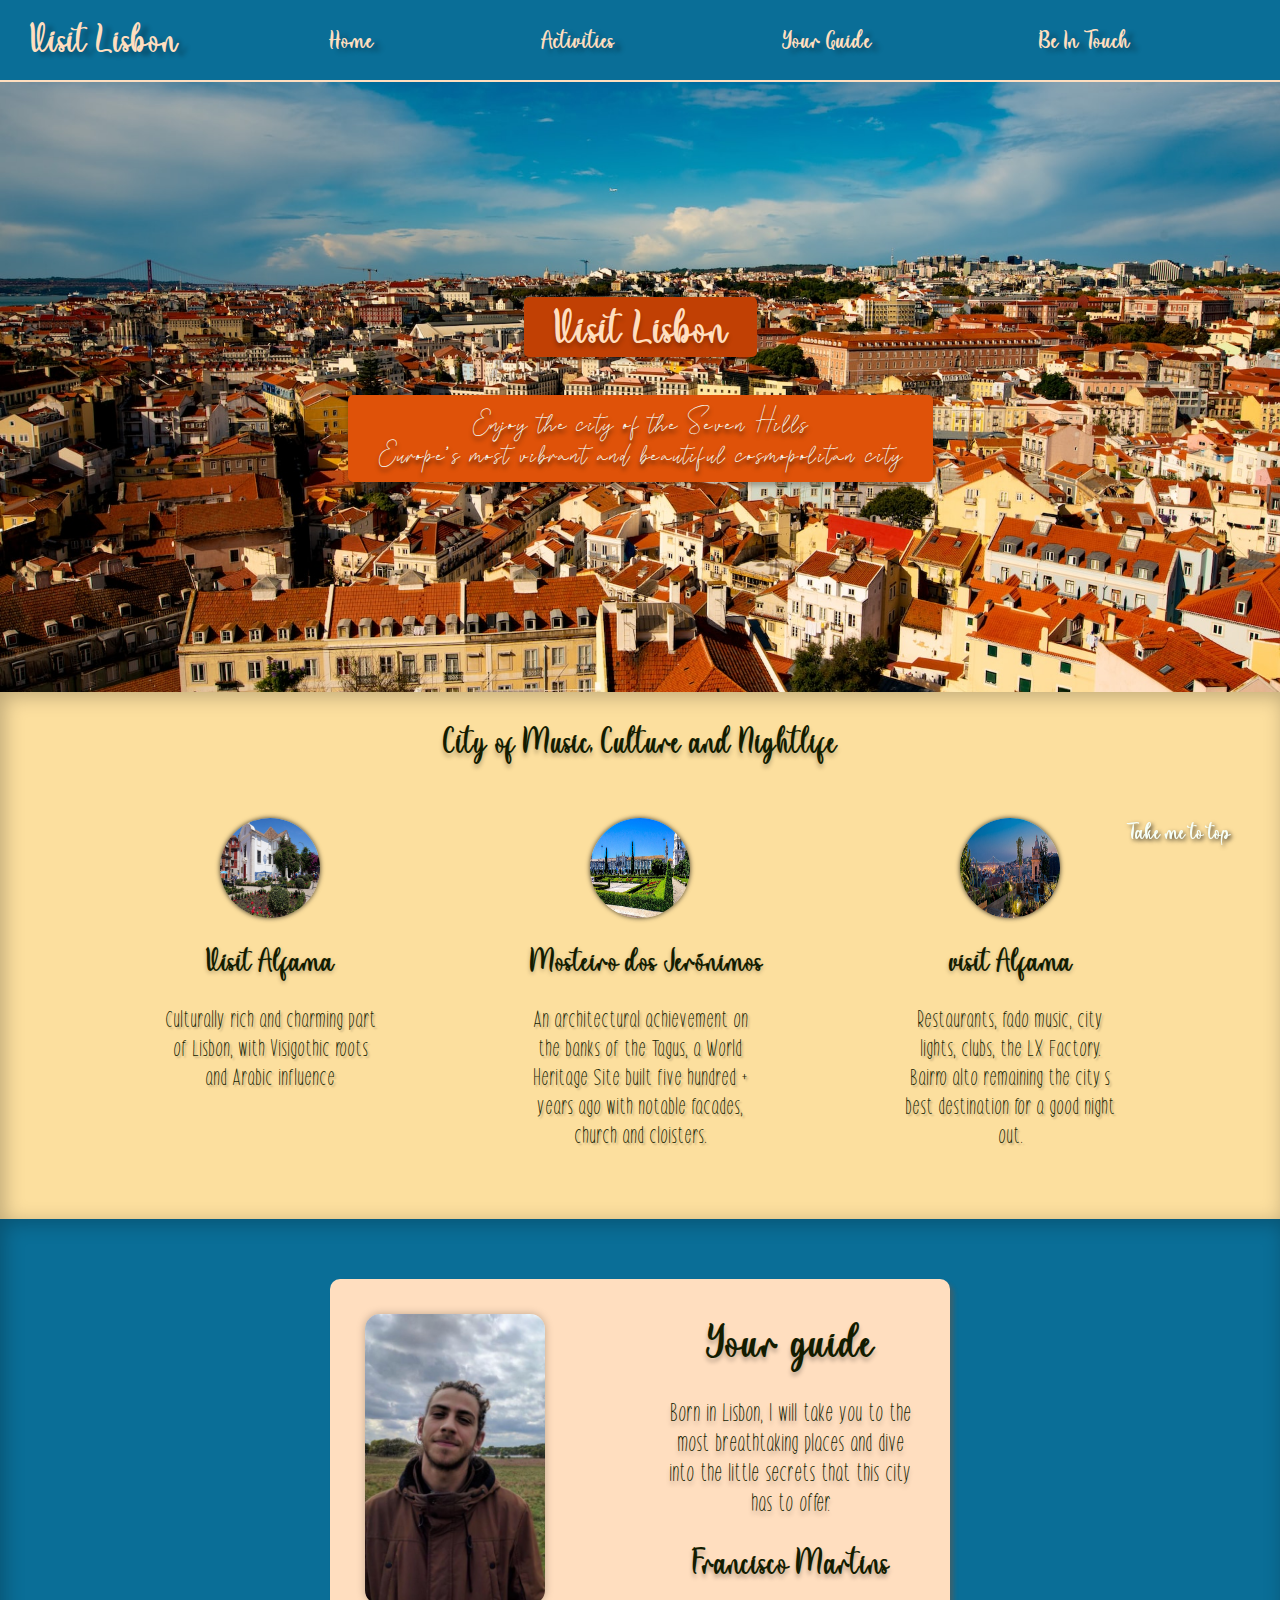
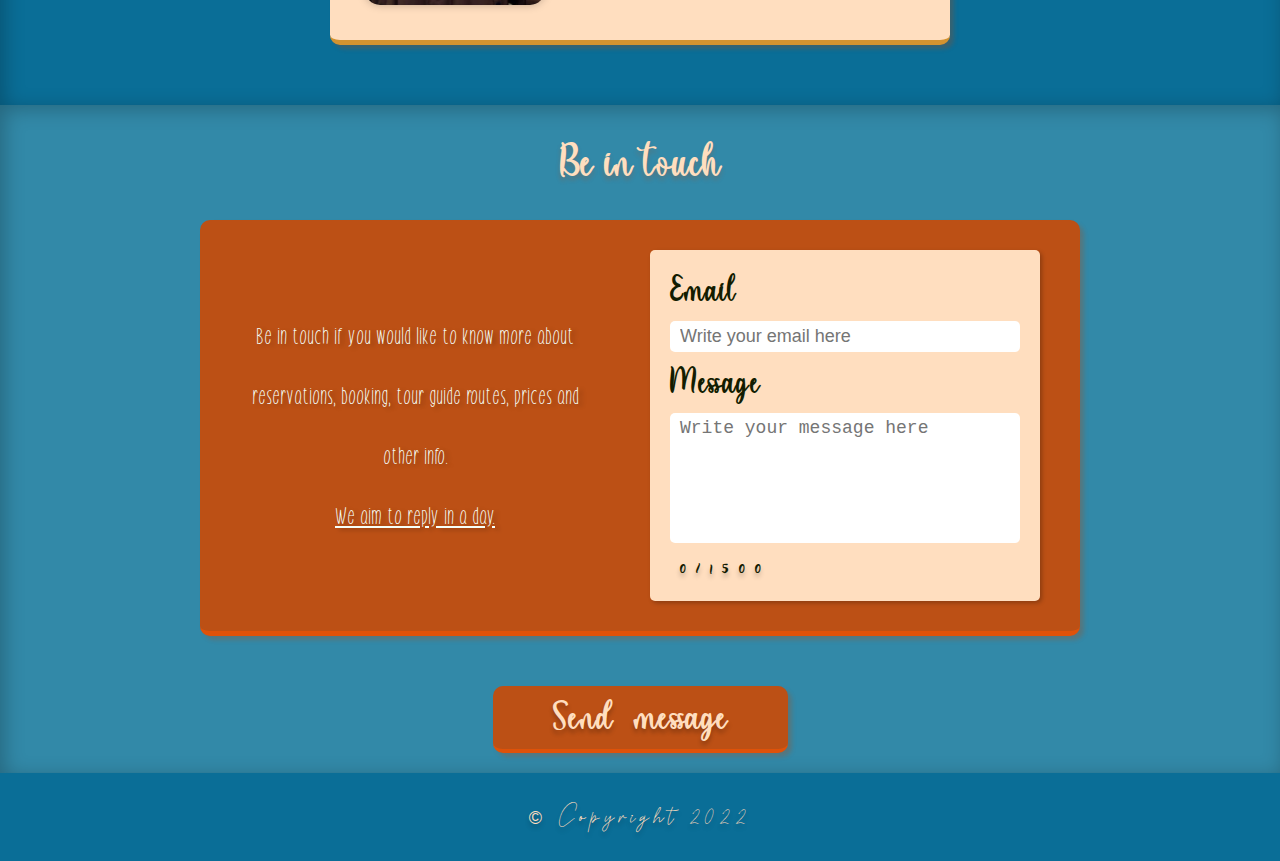
==== index.html @ 260beccd "First Commit" ====
<!doctype html>
<html>
<head>
  <link rel="stylesheet" href="styles.css" />
  <link rel="stylesheet" href="media-queries.css"/>
  <link href="https://fonts.googleapis.com/css2?family=Bangers&family=Black+Ops+One&family=Creepster&family=La+Belle+Aurore&family=MedievalSharp&family=Orbitron&family=Rye&display=swap" rel="stylesheet">
  <meta name="viewport" content="width=device-width,initial-scale=1">
</head>
<body>
  <!-- NAVIGATION -->
  <nav id="nav">
    <h2 class="disable-selection">Visit Lisbon</h2>
    <ul>
      <li><a href="#hero">Home</a></li>
      <li><a href="#activities">Activities</a></li>
      <li><a href="#guide">Your Guide</a></li>
      <li><a href="#contact-us">Be In Touch</a></li>
    </ul>

  </nav>
  <!-- HERO -->
  <section class="hero disable-selection" id="hero">
    <h1>Visit Lisbon</h1>
    <h2>Enjoy the city of the Seven Hills <br> Europe’s most vibrant and beautiful cosmopolitan city</h2>
  </section>

  <!-- ACTIVITIES -->
  <section class="activities disable-selection" id="activities">
    <h2>City of Music, Culture and Nightlife<h2>
      <div class="activities-wrapper">
        <div class="activity">
          <img src="/assets/alfama-miradouro-de-santa-luzia.jpeg" alt="Miradouro de Santa Luzia Square in Alfama, featuring a rose field, trees, people gathering and a church">
          <h5>Visit Alfama</h5>
          <p>Culturally rich and charming part of Lisbon, with Visigothic roots and Arabic influence</p>
        </div>

        <div class="activity">
          <img src="/assets/mosteiro-dos-jeronimos.jpeg" alt="View from of Mosteiro dos Jeronimos's facade from the garden in Belém in front of the building, Lisbon">
          <h5>Mosteiro dos Jerónimos</h5>
          <p>An architectural achievement on the banks of the Tagus, a World Heritage Site built five hundred + years ago with notable facades, church and cloisters.</p>
        </div>

        <div class="activity">
          <img src="/assets/bairro-alto-nightlife-_-park-1.jpeg" alt="View from a rooftop in Lisbon at night illuminating nightlife and 25 de Abril bridge in Lisbon">
          <h5>visit Alfama</h5>
          <p>Restaurants, fado music, city lights, clubs, the  LX Factory. Bairro alto remaining the city’s best destination for a good night out.</p>
        </div>
      </div>

    </section>
    <!-- GUIDE -->
    <section class="guide disable-selection" id="guide">
      <div class="guide-wrapper">
        <img src="/assets/francisco-guide-profile.jpg" alt="A profile picture of your guide">
        <div class="guide-info">
          <h3>Your guide</h3>
          <p>Born in Lisbon, I will take you to the most breathtaking places and dive into the little secrets that this city has to offer.</p>
          <h5>Francisco Martins</h5>
        </div>
      </div>
    </section>
    <!-- CONTACT US -->
    <section class="contact-us" id="contact-us">
      <h1>Be in touch</h1>
      <div class="form-wrapper">
        <p class="disable-selection">Be in touch if you would like to know more about reservations, booking, tour guide routes, prices and other info.
          <br><span class="underline">We aim to reply in a day.</span></p>

          <form class="contact-us-form" id="form1" action="https://formspree.io/f/xrgdgonv" method="POST" target="_blank" onsubmit="resetVal()">
            <label for="email" class="disable-selection">Email</label>
            <input type="email" id="email" name="email" placeholder="Write your email here" required>
            <label for="message-textbox" class="disable-selection">Message</label>
            <textarea type="text" id="message-textbox" name="textarea" placeholder="Write your message here" maxlength="1500" required></textarea>
            <span class="disable-selection" id="char_count">0/1500</span>
          </form>

        </div>
        <button type="submit" class="submit-btn" name="button" form="form1" >Send message</button>
      </section>

      <footer class="disable-selection">
        <span>&copy; Copyright 2022</span>
      </footer>
      <span><a href="#nav">Take me to top</a></span>
    </body>
    <script src="app.js"></script>
    </html>
---- styles.css ----
@font-face {
  font-family: 'Summer  View';
  src: url('../fonts/summer-view/SummerView.eot');
  src: url('../fonts/summer-view/SummerView.eot?#iefix') format('embedded-opentype'),
  url('../fonts/summer-view/SummerView.woff2') format('woff2'),
  url('../fonts/summer-view/SummerView.woff') format('woff'),
  url('../fonts/summer-view/SummerView.ttf') format('truetype'),
  url('../fonts/summer-view/SummerView.svg#SummerView') format('svg');
  font-weight: normal;
  font-style: normal;
  font-display: swap;
}

@font-face {
  font-family: 'Hello Summer';
  src: url('../fonts/hello-summer/HelloSummerRegular.eot');
  src: url('../fonts/hello-summer/HelloSummerRegular.eot?#iefix') format('embedded-opentype'),
  url('../fonts/hello-summer/HelloSummerRegular.woff2') format('woff2'),
  url('../fonts/hello-summer/HelloSummerRegular.woff') format('woff'),
  url('../fonts/hello-summer/HelloSummerRegular.ttf') format('truetype'),
  url('../fonts/hello-summer/HelloSummerRegular.svg#HelloSummerRegular') format('svg');
  font-weight: normal;
  font-style: normal;
  font-display: swap;
}

@font-face {
  font-family: 'Summer Splendor';
  src: url('../fonts/summer-splendor/SummerSplendor.eot');
  src: url('../fonts/summer-splendor/SummerSplendor.eot?#iefix') format('embedded-opentype'),
  url('../fonts/summer-splendor/SummerSplendor.woff2') format('woff2'),
  url('../fonts/summer-splendor/SummerSplendor.woff') format('woff'),
  url('../fonts/summer-splendor/SummerSplendor.ttf') format('truetype'),
  url('../fonts/summer-splendor/SummerSplendor.svg#SummerSplendor') format('svg');
  font-weight: normal;
  font-style: normal;
  font-display: swap;
}

html {
  font-size: 62.5%;
}
/* TYPOGRAPHY */
body {
  font-family: 'Summer  View', sans-serif;
  font-size: 1.6rem;
  margin: 0;
  padding: 0;
  color: #131C00;

}

.disable-selection {
  -webkit-user-select: none; /* Safari */
  -ms-user-select: none; /* IE 10 and IE 11 */
  user-select: none; /* Standard syntax */
  cursor: default;
}

span > a {
  display: inline-block;
  position: fixed;
  right: 5rem;
  bottom: 6%;
  text-shadow: 2px 2px 4px rgba(0, 0, 0, 0.75);
  color: #F6FFF8;
  cursor: pointer;
  text-decoration: none;
  background: transparent;
  white-space: nowrap;
}

.hero > h2, footer {
  font-family: 'Hello Summer', sans-serif;
}

p {
  font-family: 'Summer Splendor', sans-serif;
}

button {
  font-family: 'Summer  View', sans-serif;
}

h1, h2, h3, h5, p, button {
  font-weight: 400;
}

/* NAV */
nav {
  padding: 0 3rem;
  background-color: #0a6e97;
  color: #ffdebf;
  display: flex;
  align-items: center;
  white-space: nowrap;
  max-height: 8rem;
  -moz-box-shadow: 0 24px 4px rgba(0, 0, 0, 0.25);
  -webkit-box-shadow: 0 24px 4px rgba(0, 0, 0, 0.25);
  box-shadow: 0 24px 24px rgba(0, 0, 0, 0.25);
  text-shadow: 8px 4px 4px rgba(0, 0, 0, 0.25);
  border-bottom: 2px solid #ffdebf;
  font-size: 1.8rem;
}

nav > h2 {
  padding-right: 3rem;
}

nav > ul {
  padding: 0;
  width: 100%;
  max-width: 80rem;

  list-style: none;
  display: flex;
  justify-content: space-between;
  margin: 0 auto;
}

nav ul > li {
  cursor: pointer;
}

nav ul > li > a:hover {
  border:none;
  border-bottom: 1px solid #ffdebf;
}

nav > ul > li > a {
  color: #ffdebf;
  text-decoration: none;
}
/* HERO */
.hero {
  background-image: url(/assets/lisbon-view.jpeg);
  background-repeat: no-repeat;
  background-size: cover;
  background-position: center;
  margin-left: auto;
  margin-right: auto;
  padding: 1rem 3rem;
  padding-top: 8rem;
  padding-bottom: 8rem;
  display: flex;
  flex-direction: column;
  justify-content: center;
  align-items: center;
  text-align: center;
  height: 50vh;
}

.hero > h1, .hero > h2 {
  -moz-box-shadow: 0 4px 4px rgba(0, 0, 0, 0.25);
  -webkit-box-shadow: 0 4px 4px rgba(0, 0, 0, 0.25);
  box-shadow: 0 4px 4px rgba(0, 0, 0, 0.25);
  border-radius: 0.5rem;
}

.hero > h1 {
  background: #C14004;
  color: #FFDEBF;
  padding: 0.5rem 3rem;
  padding-bottom: 0;
  font-size: 3.2rem;
  text-shadow: 0 4px 4px rgba(0, 0, 0, 0.25);
}

.hero > h2 {
  background: #DF5209;
  font-size: 20px;
  padding: 1rem 3rem;
  padding-top: 1.5rem;
  color: #F6FFF8;
  letter-spacing: 0.2rem;
  text-shadow: 0 4px 4px rgba(0, 0, 0, 0.7);
  max-width: 600px;
}

/* ACTIVITIES */
.activities {
  padding: 3rem;
  background: #FCDF9E;
  -moz-box-shadow: inset 0 4px 20px rgba(0, 0, 0, 0.25);
  -webkit-box-shadow: inset 0 4px 20px rgba(0, 0, 0, 0.25);
  box-shadow: inset 4px 4px 20px rgba(0, 0, 0, 0.25);
}

.activities > h2 {
  margin: 0;
  text-align: center;
  text-shadow: 0 4px 4px rgba(0, 0, 0, 0.25);

}

.activities-wrapper {
  /* min-width: 50rem; */
  max-width: 100rem;
  margin: 4rem auto;
  margin-bottom: 0;
  display: flex;
  justify-content: space-between;
}

.activity {
  max-width: 22rem;
  padding: 1.5rem 2rem;
}

.activity > h5 {
  margin: 1rem 0;
  white-space: nowrap;
  font-size: 2.2rem;
  text-shadow: 0 2px 4px rgba(0, 0, 0, 0.25);
}

.activity p {
  text-shadow: 2px 2px 2px rgba(0, 0, 0, 0.25);
}

.activity img {
  width: 10rem;
  height: 10rem;
  border-radius: 50%;
  -moz-box-shadow: 0  2px 2px 4px rgba(0, 0, 0, 0.75);
  -webkit-box-shadow: 0 2px 4px rgba(0, 0, 0, 0.75);
  box-shadow: 0 0 5px 0 rgba(0, 0, 0, 0.75);
}

/* GUIDE */
.guide {
  background: #0A6E97;
  padding: 6rem 3rem;
  -moz-box-shadow: inset 0 4px 20px rgba(0, 0, 0, 0.25);
  -webkit-box-shadow: inset 0 4px 20px rgba(0, 0, 0, 0.25);
  box-shadow: inset 4px 4px 20px rgba(0, 0, 0, 0.25);
}

.guide-wrapper {
  background: #0A6E97;
  -moz-box-shadow: 4px 4px 4px rgba(193, 64, 4, 0.25);
  -webkit-box-shadow: 4px 4px 4px rgba(193, 64, 4, 0.25);
  box-shadow: 4px 4px 4px rgba(193, 64, 4, 0.25);
  /* width: 100%; */
  /* min-width: 45rem; */
  max-width: 55rem;
  margin: auto;
  background: #FFDEBF;
  border-bottom: 0.5rem solid #D39330;
  border-radius: 1rem;
  padding: 3.5rem;
  display: flex;
  justify-content: space-between;
}

.guide-wrapper > img {
  width: 18rem;
  border-radius: 1.5rem;
  -moz-box-shadow:  0 4px 20px rgba(0, 0, 0, 0.25);
  -webkit-box-shadow:  0 4px 20px rgba(0, 0, 0, 0.25);
  box-shadow:  0 0 8px 0 rgba(0, 0, 0, 0.25);
}

.guide-info {
  text-align: center;
  font-size: 2rem;
  max-width: 25rem;
}
.guide-info h3, .guide-info p, .guide-info h5 {
  text-shadow: 0 4px 4px rgba(0, 0, 0, 0.25)
}
.guide-info > h3 {
  margin: 0;
  font-size: 3.4rem;
}

.guide-info p {
  font-size: 2.5rem;
}

.guide-info h5 {
  margin: 0;
  font-size: 2.4rem;
}

/* BE IN TOUCH */
.contact-us {
  background: #3289A8;
  padding-bottom: 4rem;
  -moz-box-shadow: inset 0 4px 20px rgba(0, 0, 0, 0.25);
  -webkit-box-shadow: inset 0 4px 20px rgba(0, 0, 0, 0.25);
  box-shadow: inset 4px 4px 20px rgba(0, 0, 0, 0.25);
  text-align: center;
  padding: 0 4rem;
}

.contact-us h1 {
  margin: 0;
  padding: 3rem 0;
  font-size: 3.2rem;
  text-align: center;
  color: #FFDEBF;
  text-shadow: 0 4px 4px rgba(193, 64, 4, 0.25)

}

.form-wrapper {
  text-align: center;
  max-width: 80rem;
  margin: auto;
  margin-bottom: 3rem;
  display: flex;
  justify-content: space-between;
  align-items: center;
  padding:  3rem 4rem;
  background: #BC5015;
  border-bottom: 5px solid #DF5209;
  -moz-box-shadow: 4px 4px 4px rgba(193, 64, 4, 0.25);
  -webkit-box-shadow: 4px 4px 4px rgba(193, 64, 4, 0.25);
  box-shadow: 4px 4px 4px rgba(193, 64, 4, 0.25);
  border-radius: 1rem;
}

.form-wrapper p {
  font-size: 2.4rem;
  max-width: 35rem;
  color: #F6FFF8;
  margin-right: 4rem;
  line-height: 6rem;
  text-align: center;
  text-shadow: 4px 2px 4px rgba(0, 0, 0, 0.25)
}

span.underline {
  text-decoration: underline;
}

.contact-us-form {
  text-align: left;
  padding: 2rem;
  display: flex;
  flex-direction: column;
  justify-content: space-between;
  width: 100%;
  max-width: 35rem;
  background: #FFDEBF;
  -moz-box-shadow: 2px 2px 4px rgba(0, 0, 0, 0.25);
  -webkit-box-shadow: 2px 2px 4px rgba(0, 0, 0, 0.25);
  box-shadow: 2px 2px 4px rgba(0, 0, 0, 0.25);
  border-radius: 5px;
}

.contact-us-form label {
  font-size: 2.4rem;
  padding: 1rem 0;
}

.contact-us-form label:first-of-type {
  padding-top: 0;
}

.contact-us-form input, .contact-us-form textarea {
  font-size: 1.8rem;
  border-radius:0.5rem;
  padding: 0.5rem 1rem;
  border: none;
}

.contact-us-form textarea {
  max-width: 100%;
  resize: none;
  height: 12rem;
}

.contact-us-form input, .contact-us-form textarea {
  color: #131C00;
}

.contact-us-form span {
  padding-left: 1rem;
  padding-top: 1rem;
  letter-spacing: 1rem;
  text-shadow: 0 4px 4px rgba(0, 0, 0, 0.25);
}

.submit-btn {
  margin: 2rem 0;
  padding: 0.7rem 6rem;
  font-size: 2.8rem;
  color: #FFDEBF;
  background: #BC5015;
  border: none;
  border-bottom: 4px solid #DF5209;
  -moz-box-shadow: 4px 4px 4px rgba(193, 64, 4, 0.25);
  -webkit-box-shadow: 4px 4px 4px rgba(193, 64, 4, 0.25);
  box-shadow: 4px 4px 4px rgba(193, 64, 4, 0.25);
  text-shadow: 0 4px 4px rgba(0, 0, 0, 0.25);
  border-radius: 10px;
  word-spacing: 1rem;
  cursor: pointer;
}

.submit-btn:active {
  transform: translateY(4px);
  /* border-bottom: none; */
  border-color: #BC5015;
}

/* FOOTER */
footer {
  letter-spacing: 0.5rem;
  padding: 3rem 0;
  text-align: center;
  font-size: 1.8rem;
  color: #ffdebf;
  background: #0a6e97;
  -moz-box-shadow: 4px 4px 4px rgba(193, 64, 4, 0.25);
  -webkit-box-shadow: 4px 4px 4px rgba(193, 64, 4, 0.25);
  box-shadow: 4px 4px 4px rgba(193, 64, 4, 0.25);
  text-shadow: 0 4px 4px rgba(0, 0, 0, 0.25);
}
---- media-queries.css ----
/* MEDIA QUERIES FOR MOBILE */
@media only screen and (max-width: 550px) {

  nav {
    display: flex;
    flex-direction: column;
    justify-content: center;
    align-items: center;
    padding: 2.5rem 0;
    max-height: none;
  }

  nav > h2 {
    padding: 0;
    margin: 0;
    margin-bottom: 1.5rem;
  }

  nav > ul {
    /* margin-bottom: 2rem; */
    text-align: center;
    flex-wrap: wrap;
  }

  nav > ul > li {
    width: 50%;
    padding-bottom: 1.5rem;
    /* align-self: center; */
  }

  nav >ul>li:nth-last-child(1),   nav >ul>li:nth-last-child(2)  {
    padding-bottom: 0;
  }

  /* ACTIVITIES */
  .activity {
    min-width: 100%;
  }
  /* GUIDE */
  .guide-wrapper {
    display: flex;
    flex-direction: column;
    justify-content: center;
    align-items: center;
  }


  .guide-wrapper img {
    width: 100%;
    max-width: 26rem;
    max-height: 25rem;

  }

  .guide-info {
    margin-top: 3rem;
    padding-left: 0!important;
  }

  /* BE IN TOUCH */
  .form-wrapper {
    padding:2rem 1rem;
    padding-top: 0;
    width: 90%;
  }

  .form-wrapper p {
    max-width: 100%;
    margin: auto 0;
  }
  .contact-us {
    padding: 2rem 0;
  }
  .contact-us-form {
    max-width: 80%;
  }

}
@media only screen and (max-width: 700px) {
  /* NAV */
  nav {
    padding: 1rem 3rem;
  }

  nav > ul {
    display: flex;
    flex-wrap: wrap;
    text-align: center;
  }

  nav > ul > li {
    width: 50%;
    padding-bottom: 1.5rem;
  }

  nav >ul>li:nth-last-child(1),   nav >ul>li:nth-last-child(2)  {
    padding-bottom: 0;
  }

  /* HERO */
  .hero h2 {
    line-height: 4rem;

  }

  /* ACTIVITIES */
  .activities .activities-wrapper {
    display: flex;
    flex-direction: column;
    align-items: center;
  }

  .activity {
    max-width: 80%;
  }

  /* GUIDE */
  .guide-wrapper {
    min-width: none;
    padding: 3rem;
  }

  .guide-info {
    padding-left: 3rem;
  }
  /* BE IN TOUCH */
  .form-wrapper {
    max-width: 80%;
    display: flex;
    flex-direction: column;
    align-items: center;
  }
  .form-wrapper p {
    max-width: 85%;
    margin: 3rem 0;
  }

}
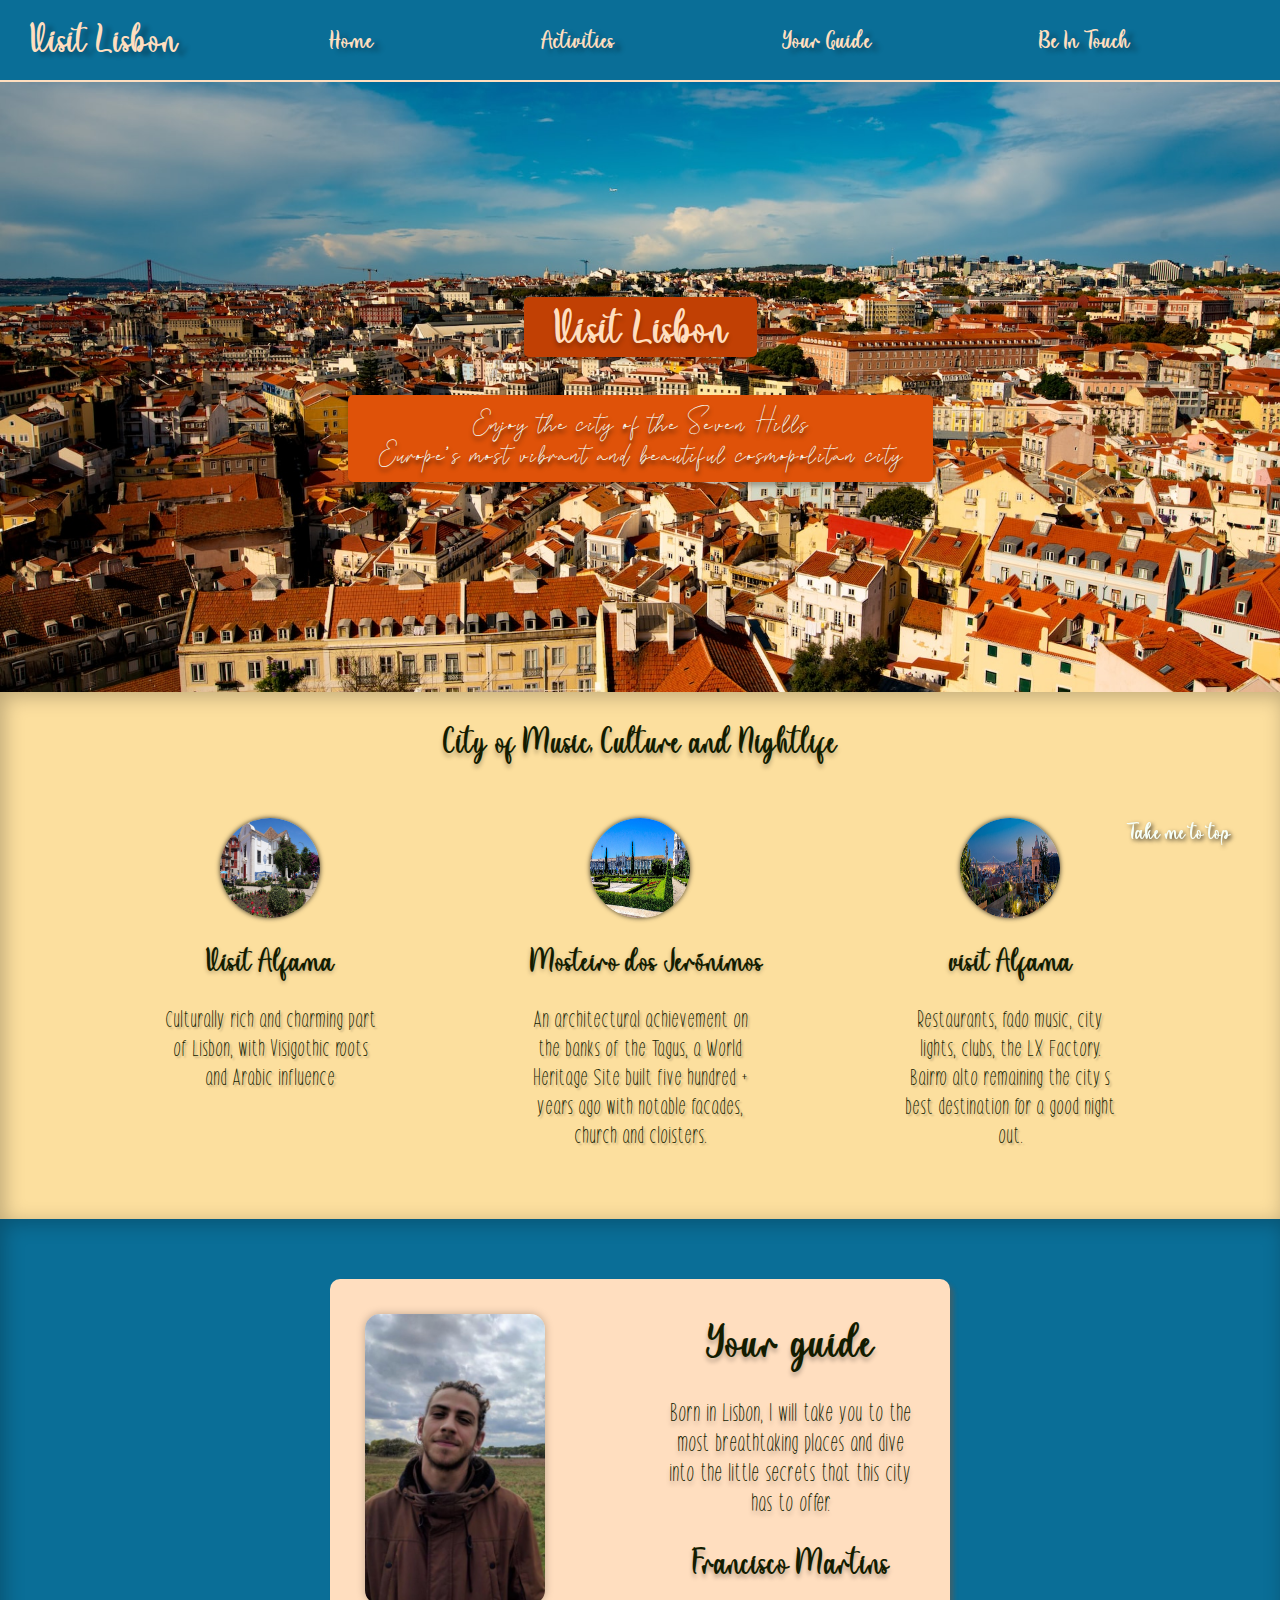
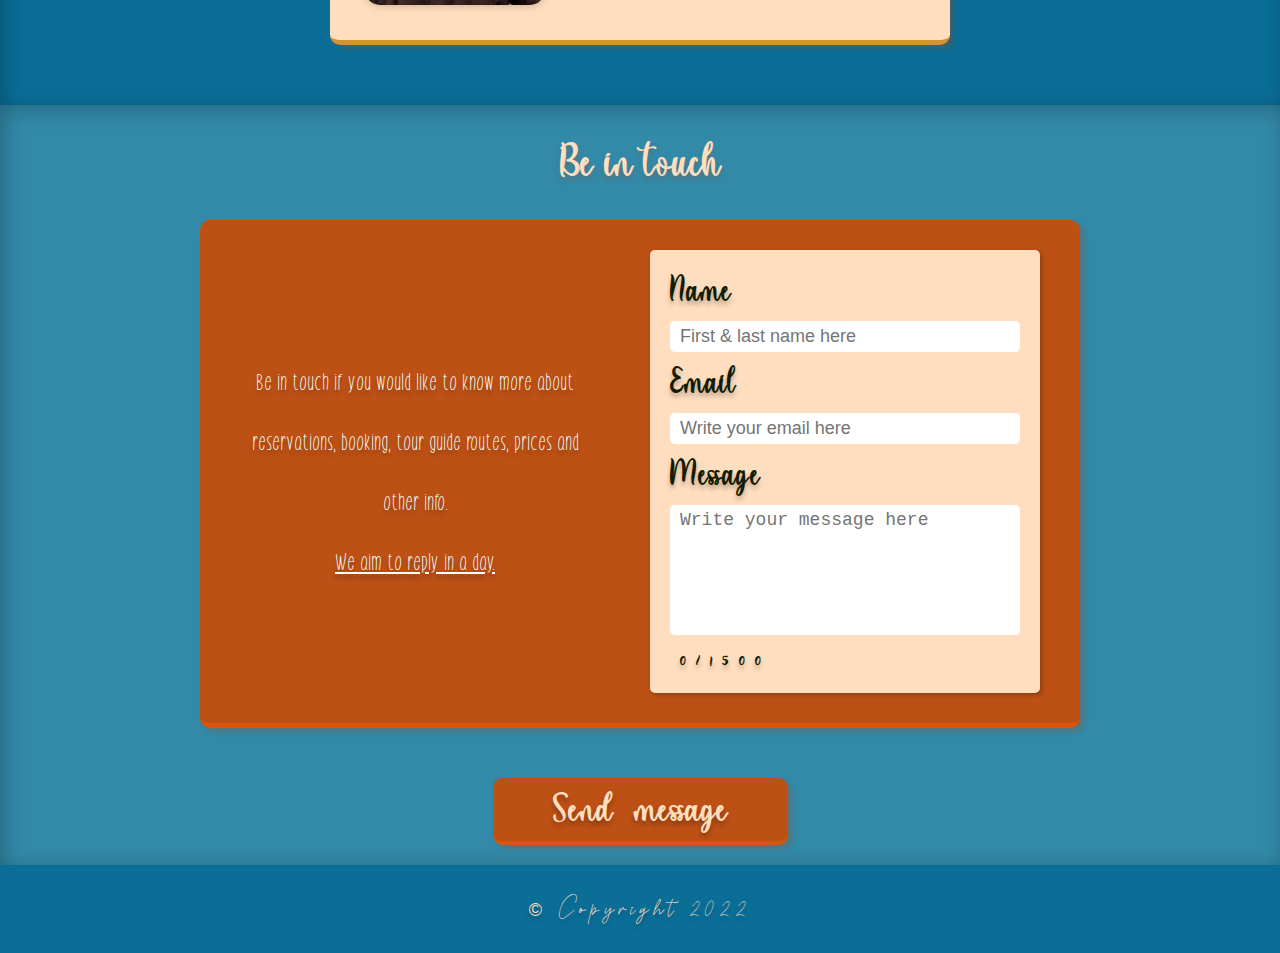
==== commit fe4b2b15: "Changes to Form inputs" ====
--- a/index.html
+++ b/index.html
@@ -29,19 +29,19 @@
     <h2>City of Music, Culture and Nightlife<h2>
       <div class="activities-wrapper">
         <div class="activity">
-          <img src="/assets/alfama-miradouro-de-santa-luzia.jpeg" alt="Miradouro de Santa Luzia Square in Alfama, featuring a rose field, trees, people gathering and a church">
+          <img src="./assets/alfama-miradouro-de-santa-luzia.jpeg" alt="Miradouro de Santa Luzia Square in Alfama, featuring a rose field, trees, people gathering and a church">
           <h5>Visit Alfama</h5>
           <p>Culturally rich and charming part of Lisbon, with Visigothic roots and Arabic influence</p>
         </div>
 
         <div class="activity">
-          <img src="/assets/mosteiro-dos-jeronimos.jpeg" alt="View from of Mosteiro dos Jeronimos's facade from the garden in Belém in front of the building, Lisbon">
+          <img src="./assets/mosteiro-dos-jeronimos.jpeg" alt="View from of Mosteiro dos Jeronimos's facade from the garden in Belém in front of the building, Lisbon">
           <h5>Mosteiro dos Jerónimos</h5>
           <p>An architectural achievement on the banks of the Tagus, a World Heritage Site built five hundred + years ago with notable facades, church and cloisters.</p>
         </div>
 
         <div class="activity">
-          <img src="/assets/bairro-alto-nightlife-_-park-1.jpeg" alt="View from a rooftop in Lisbon at night illuminating nightlife and 25 de Abril bridge in Lisbon">
+          <img src="./assets/bairro-alto-nightlife-_-park-1.jpeg" alt="View from a rooftop in Lisbon at night illuminating nightlife and 25 de Abril bridge in Lisbon">
           <h5>visit Alfama</h5>
           <p>Restaurants, fado music, city lights, clubs, the  LX Factory. Bairro alto remaining the city’s best destination for a good night out.</p>
         </div>
@@ -51,7 +51,7 @@
     <!-- GUIDE -->
     <section class="guide disable-selection" id="guide">
       <div class="guide-wrapper">
-        <img src="/assets/francisco-guide-profile.jpg" alt="A profile picture of your guide">
+        <img src="./assets/francisco-guide-profile.jpg" alt="A profile picture of your guide">
         <div class="guide-info">
           <h3>Your guide</h3>
           <p>Born in Lisbon, I will take you to the most breathtaking places and dive into the little secrets that this city has to offer.</p>
@@ -66,7 +66,10 @@
         <p class="disable-selection">Be in touch if you would like to know more about reservations, booking, tour guide routes, prices and other info.
           <br><span class="underline">We aim to reply in a day.</span></p>
 
-          <form class="contact-us-form" id="form1" action="https://formspree.io/f/xrgdgonv" method="POST" target="_blank" onsubmit="resetVal()">
+          <form class="contact-us-form" id="form-field" action="https://formspree.io/f/xrgdgonv" method="POST">
+            <!--  onsubmit="resetVal()" -->
+            <label for="name">Name</label>
+            <input type="text" name="fullName" id="name" placeholder="First & last name here" required>
             <label for="email" class="disable-selection">Email</label>
             <input type="email" id="email" name="email" placeholder="Write your email here" required>
             <label for="message-textbox" class="disable-selection">Message</label>
@@ -75,7 +78,7 @@
           </form>
 
         </div>
-        <button type="submit" class="submit-btn" name="button" form="form1" >Send message</button>
+        <button type="submit" id="btnsubmit" class="submit-btn" name="button" form="form-field" >Send message</button>
       </section>
 
       <footer class="disable-selection">
--- a/styles.css
+++ b/styles.css
@@ -1,11 +1,11 @@
 @font-face {
   font-family: 'Summer  View';
-  src: url('../fonts/summer-view/SummerView.eot');
-  src: url('../fonts/summer-view/SummerView.eot?#iefix') format('embedded-opentype'),
-  url('../fonts/summer-view/SummerView.woff2') format('woff2'),
-  url('../fonts/summer-view/SummerView.woff') format('woff'),
-  url('../fonts/summer-view/SummerView.ttf') format('truetype'),
-  url('../fonts/summer-view/SummerView.svg#SummerView') format('svg');
+  src: url('./fonts/summer-view/SummerView.eot');
+  src: url('./fonts/summer-view/SummerView.eot?#iefix') format('embedded-opentype'),
+  url('./fonts/summer-view/SummerView.woff2') format('woff2'),
+  url('./fonts/summer-view/SummerView.woff') format('woff'),
+  url('./fonts/summer-view/SummerView.ttf') format('truetype'),
+  url('./fonts/summer-view/SummerView.svg#SummerView') format('svg');
   font-weight: normal;
   font-style: normal;
   font-display: swap;
@@ -13,12 +13,12 @@
 
 @font-face {
   font-family: 'Hello Summer';
-  src: url('../fonts/hello-summer/HelloSummerRegular.eot');
-  src: url('../fonts/hello-summer/HelloSummerRegular.eot?#iefix') format('embedded-opentype'),
-  url('../fonts/hello-summer/HelloSummerRegular.woff2') format('woff2'),
-  url('../fonts/hello-summer/HelloSummerRegular.woff') format('woff'),
-  url('../fonts/hello-summer/HelloSummerRegular.ttf') format('truetype'),
-  url('../fonts/hello-summer/HelloSummerRegular.svg#HelloSummerRegular') format('svg');
+  src: url('./fonts/hello-summer/HelloSummerRegular.eot');
+  src: url('./fonts/hello-summer/HelloSummerRegular.eot?#iefix') format('embedded-opentype'),
+  url('./fonts/hello-summer/HelloSummerRegular.woff2') format('woff2'),
+  url('./fonts/hello-summer/HelloSummerRegular.woff') format('woff'),
+  url('./fonts/hello-summer/HelloSummerRegular.ttf') format('truetype'),
+  url('./fonts/hello-summer/HelloSummerRegular.svg#HelloSummerRegular') format('svg');
   font-weight: normal;
   font-style: normal;
   font-display: swap;
@@ -26,12 +26,12 @@
 
 @font-face {
   font-family: 'Summer Splendor';
-  src: url('../fonts/summer-splendor/SummerSplendor.eot');
-  src: url('../fonts/summer-splendor/SummerSplendor.eot?#iefix') format('embedded-opentype'),
-  url('../fonts/summer-splendor/SummerSplendor.woff2') format('woff2'),
-  url('../fonts/summer-splendor/SummerSplendor.woff') format('woff'),
-  url('../fonts/summer-splendor/SummerSplendor.ttf') format('truetype'),
-  url('../fonts/summer-splendor/SummerSplendor.svg#SummerSplendor') format('svg');
+  src: url('./fonts/summer-splendor/SummerSplendor.eot');
+  src: url('./fonts/summer-splendor/SummerSplendor.eot?#iefix') format('embedded-opentype'),
+  url('./fonts/summer-splendor/SummerSplendor.woff2') format('woff2'),
+  url('./fonts/summer-splendor/SummerSplendor.woff') format('woff'),
+  url('./fonts/summer-splendor/SummerSplendor.ttf') format('truetype'),
+  url('./fonts/summer-splendor/SummerSplendor.svg#SummerSplendor') format('svg');
   font-weight: normal;
   font-style: normal;
   font-display: swap;
@@ -133,7 +133,7 @@
 }
 /* HERO */
 .hero {
-  background-image: url(/assets/lisbon-view.jpeg);
+  background-image: url('./assets/lisbon-view.jpeg');
   background-repeat: no-repeat;
   background-size: cover;
   background-position: center;
@@ -328,7 +328,7 @@
   margin-right: 4rem;
   line-height: 6rem;
   text-align: center;
-  text-shadow: 4px 2px 4px rgba(0, 0, 0, 0.25)
+  text-shadow: 0 4px 4px rgba(0, 0, 0, 0.25);
 }
 
 span.underline {
@@ -353,6 +353,7 @@
 .contact-us-form label {
   font-size: 2.4rem;
   padding: 1rem 0;
+  text-shadow: 0 4px 4px rgba(0, 0, 0, 0.25);
 }
 
 .contact-us-form label:first-of-type {
